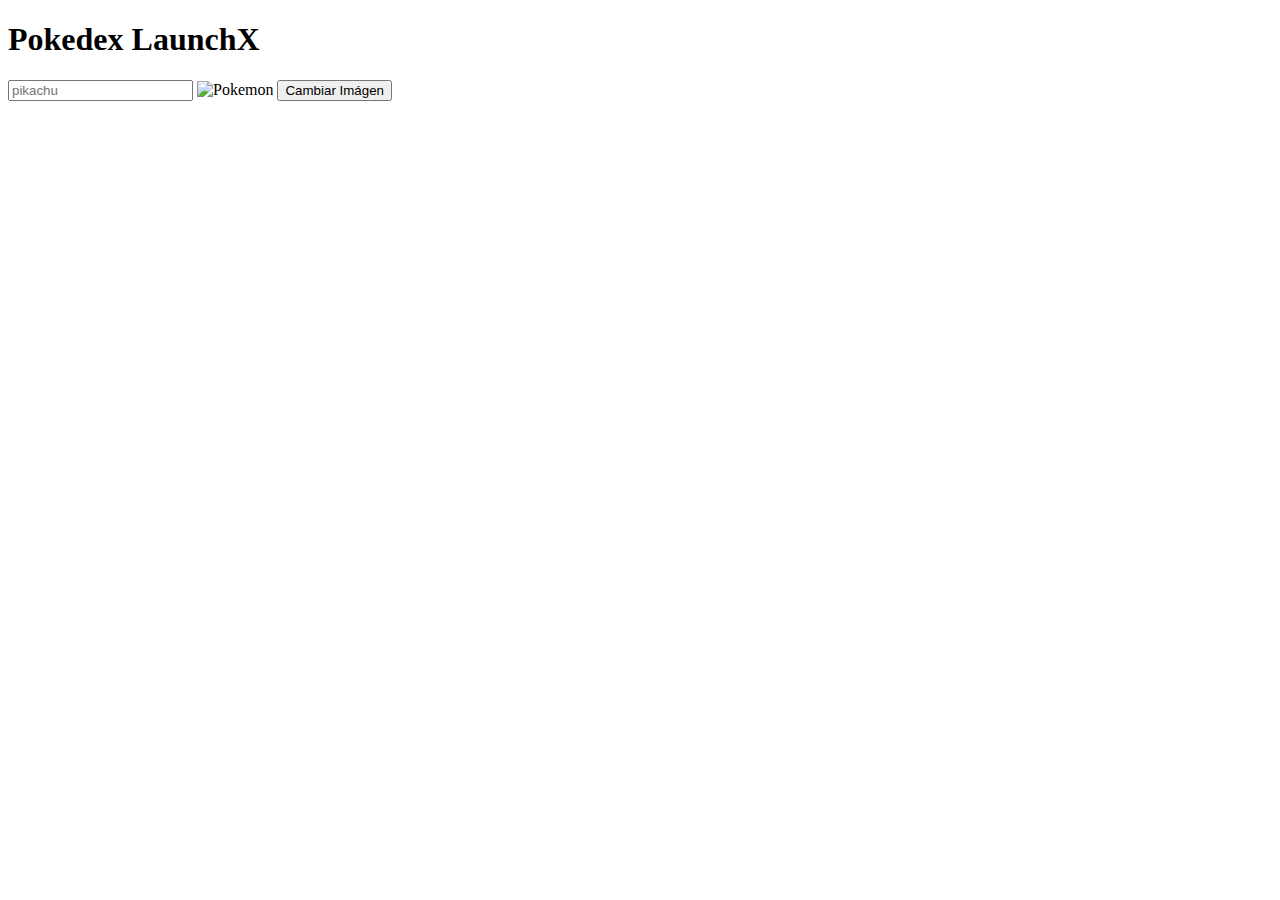
==== 04 JS/index.html @ c8ca352a "Create pokedex js project" ====
<!DOCTYPE html>
<html lang="en">
<head>
    <meta charset="UTF-8">
    <meta http-equiv="X-UA-Compatible" content="IE=edge">
    <meta name="viewport" content="width=device-width, initial-scale=1.0">
    <title>Pokedex LaunchX</title>
    <link rel="stylesheet" href="./poledex.css">
    
</head>
<body>
    <h1>Pokedex LaunchX</h1>
    <input type="text" placeholder="pikachu" id="pokeName" name="pokeName">
    <img src="./pokeball.png" alt="Pokemon" id="pokeImg" width="150px">
    <button onclick="fetchPokemon()">Cambiar Imágen</button>
</body>
<footer>
    <script src="./4.-pokedex.js"></script>
</footer>
</html>
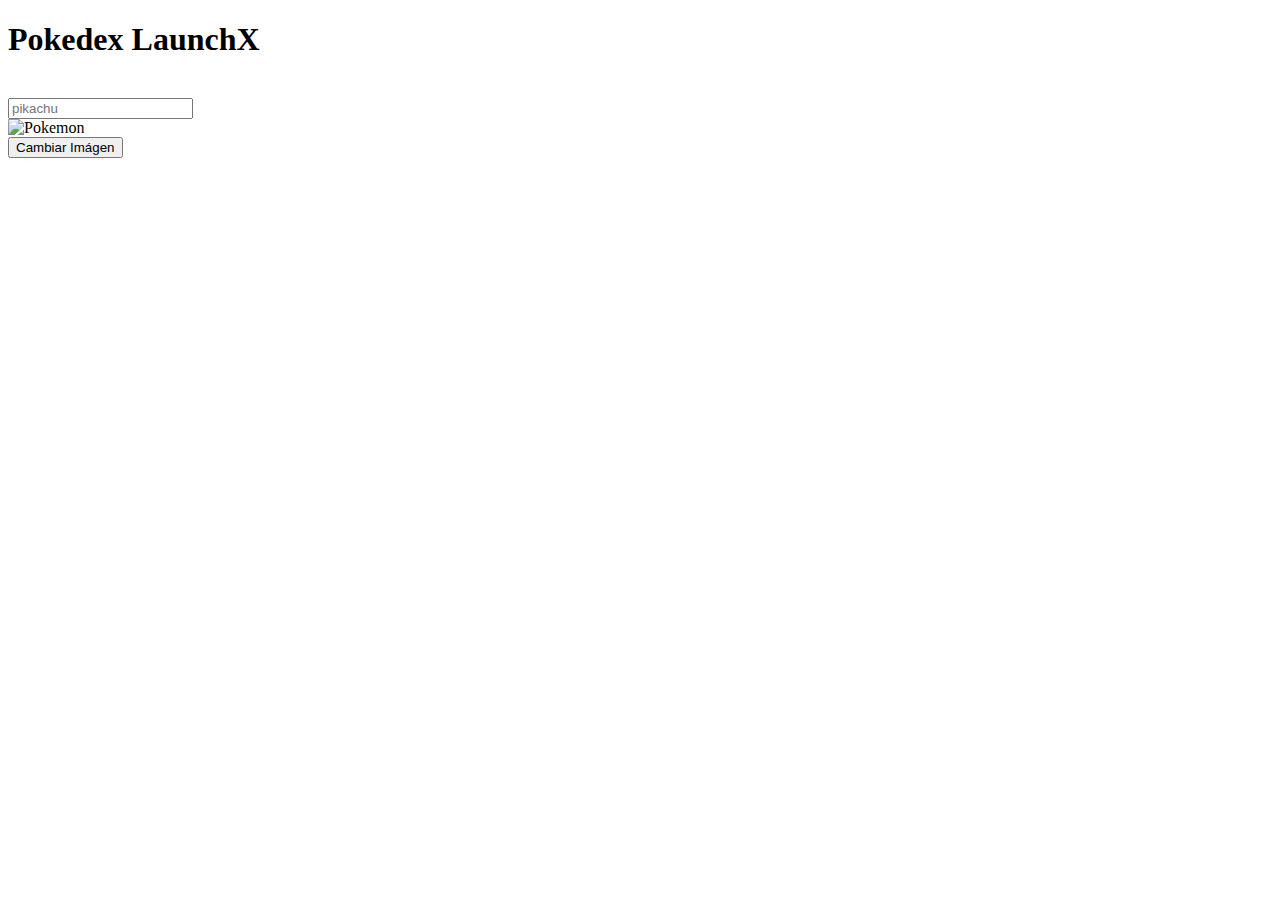
==== commit 0c40bd4f: "fix names" ====
--- a/04 JS/index.html
+++ b/04 JS/index.html
@@ -5,16 +5,16 @@
     <meta http-equiv="X-UA-Compatible" content="IE=edge">
     <meta name="viewport" content="width=device-width, initial-scale=1.0">
     <title>Pokedex LaunchX</title>
-    <link rel="stylesheet" href="./poledex.css">
+    <link rel="stylesheet" href="Styles/main.css">
     
 </head>
 <body>
-    <h1>Pokedex LaunchX</h1>
-    <input type="text" placeholder="pikachu" id="pokeName" name="pokeName">
-    <img src="./pokeball.png" alt="Pokemon" id="pokeImg" width="150px">
+    <h1>Pokedex LaunchX</h1> <br>
+    <input type="text" placeholder="pikachu" id="pokeName" name="pokeName"><br>
+    <img src="./pokeball.png" alt="Pokemon" id="pokeImg" width="150px"><br>
     <button onclick="fetchPokemon()">Cambiar Imágen</button>
 </body>
 <footer>
-    <script src="./4.-pokedex.js"></script>
+    <script src="Scripts/pokedex.js"></script>
 </footer>
 </html>--- a/04 JS/Styles/main.css
+++ b/04 JS/Styles/main.css
@@ -0,0 +1,4 @@
+body {
+  background-color: #fff;
+}
+/*# sourceMappingURL=main.css.map */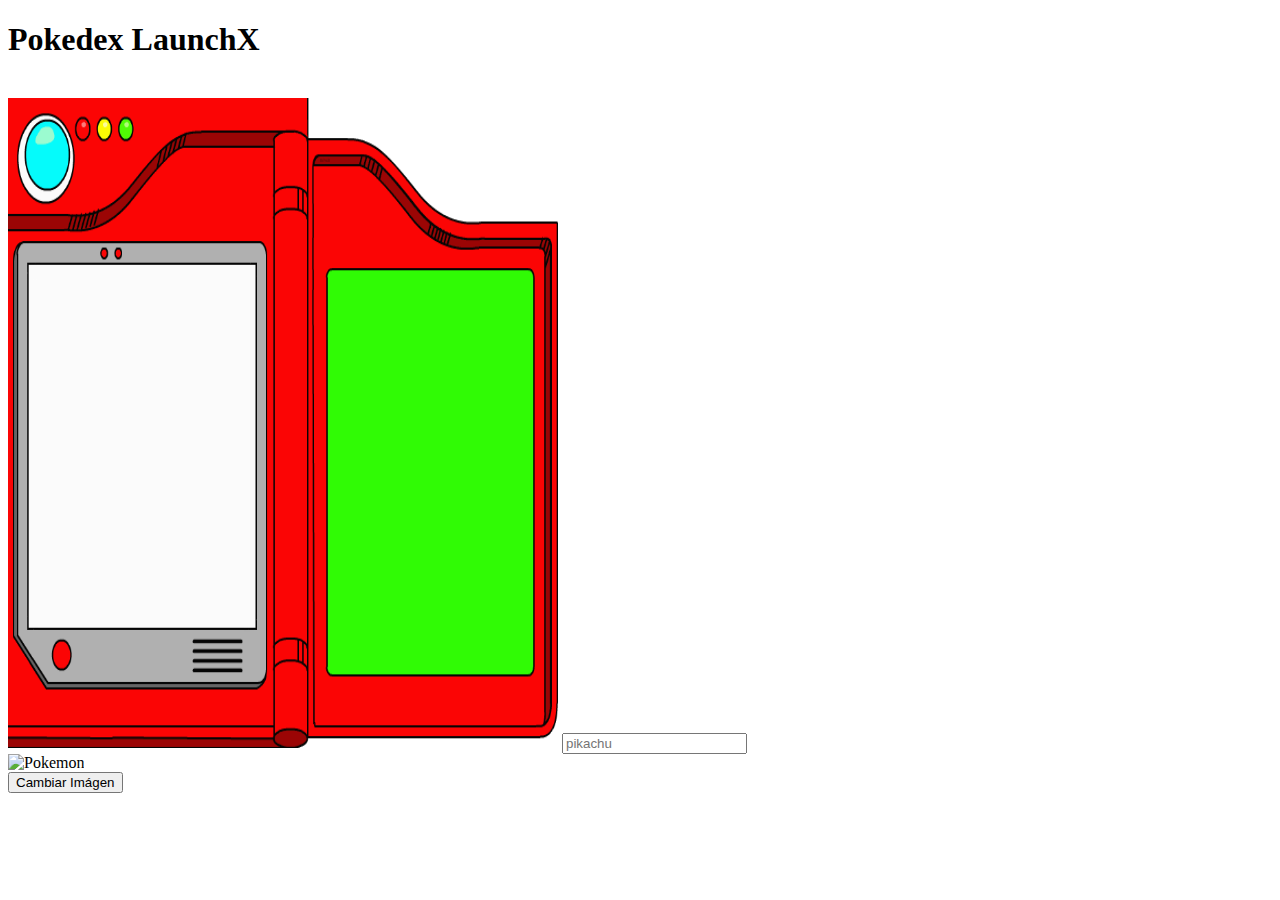
==== commit 638707ed: "add image pokedex" ====
--- a/04 JS/index.html
+++ b/04 JS/index.html
@@ -10,6 +10,7 @@
 </head>
 <body>
     <h1>Pokedex LaunchX</h1> <br>
+    <img src="/04 JS/Images/Pokedex.png" alt="pokedex" width="550" height="650">
     <input type="text" placeholder="pikachu" id="pokeName" name="pokeName"><br>
     <img src="./pokeball.png" alt="Pokemon" id="pokeImg" width="150px"><br>
     <button onclick="fetchPokemon()">Cambiar Imágen</button>
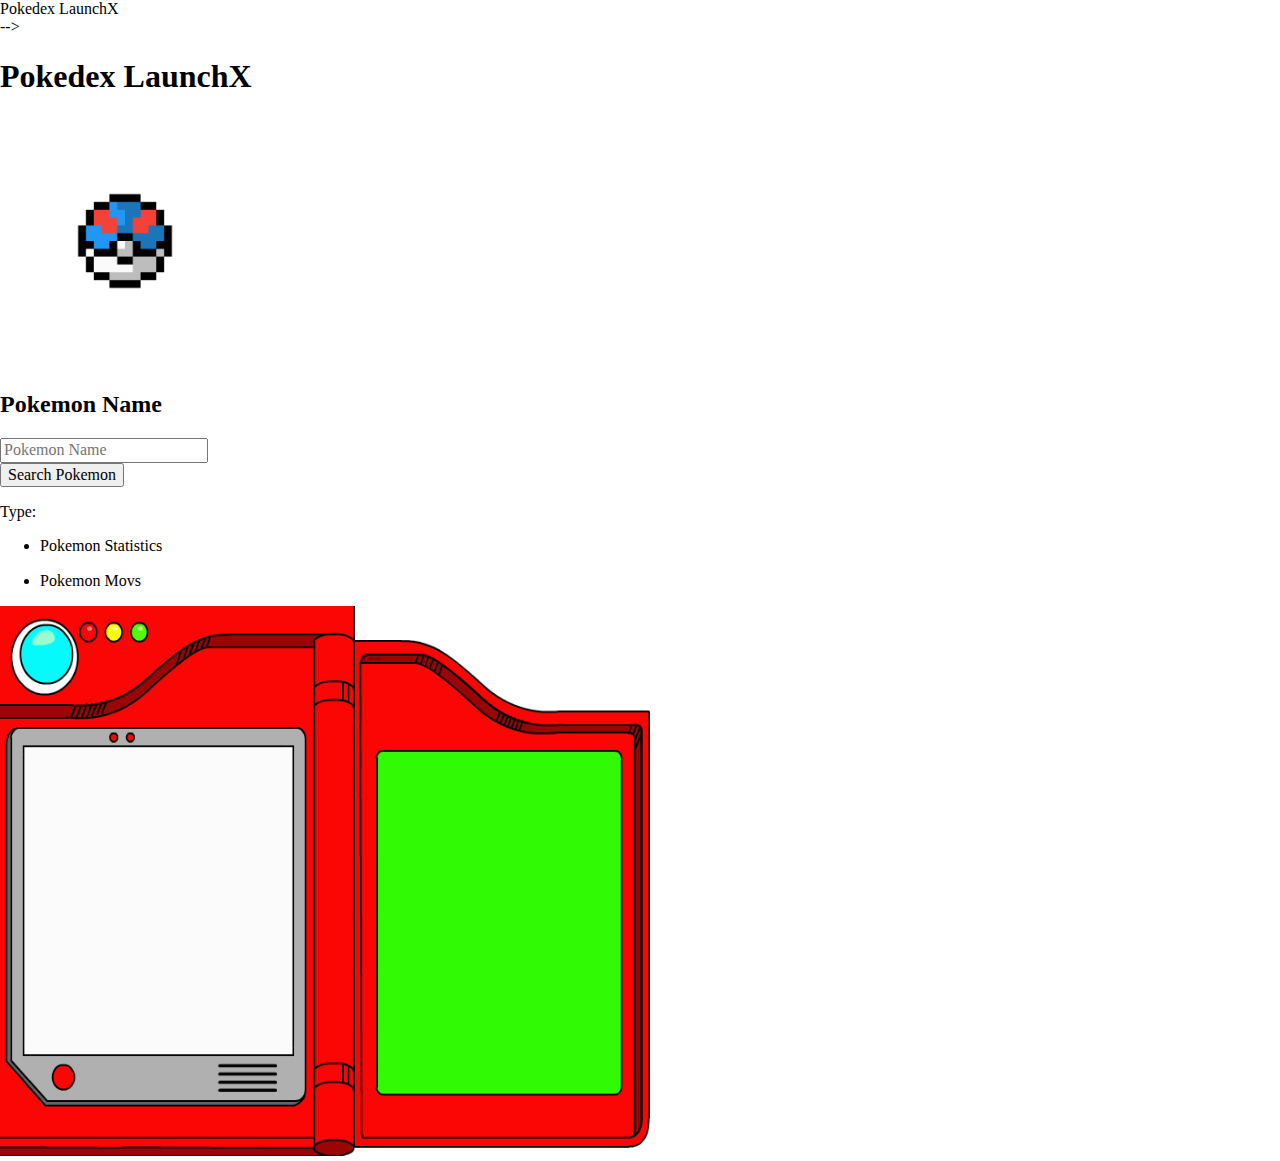
==== commit ffd3860a: "Update index.html" ====
--- a/04 JS/index.html
+++ b/04 JS/index.html
@@ -5,17 +5,50 @@
     <meta http-equiv="X-UA-Compatible" content="IE=edge">
     <meta name="viewport" content="width=device-width, initial-scale=1.0">
     <title>Pokedex LaunchX</title>
+    <link rel="shortcut icon" href="/04 JS/Images/icon.png" type="image/x-icon">
+    <link rel="preconnect" href="https://fonts.googleapis.com">
+    <link rel="preconnect" href="https://fonts.gstatic.com" crossorigin>
+    <link href="https://fonts.googleapis.com/css2?family=Francois+One&display=swap" rel="stylesheet">
+    <link rel="stylesheet" href="Styles/normalize.css">
     <link rel="stylesheet" href="Styles/main.css">
     
 </head>
 <body>
-    <h1>Pokedex LaunchX</h1> <br>
-    <img src="/04 JS/Images/Pokedex.png" alt="pokedex" width="550" height="650">
-    <input type="text" placeholder="pikachu" id="pokeName" name="pokeName"><br>
-    <img src="./pokeball.png" alt="Pokemon" id="pokeImg" width="150px"><br>
-    <button onclick="fetchPokemon()">Cambiar Imágen</button>
-</body>
+    <nav class="nav">
+        Pokedex LaunchX
+    </nav>
+    <main class="flex">-->
+    
+        <article class="card" >
+            <div class="card-content">
+                <div class="card-left">
+                    <h1 class="card-header">Pokedex LaunchX</h1>
+                    <img class="poke-img" src="/04 JS/Images/pokeball.gif" alt="Pokemon" id="pokeImg" width="250px">
+                    <h2 class="poke-name" id="poke-name">Pokemon Name</h2>
+                    <input type="text" placeholder="Pokemon Name" id="pokeName" name="pokeName"><br>
+                    <button onclick="fetchPokemon()">Search Pokemon</button>
+                </div>
+                <div class="card-right">
+                    <p class="poke-type" id="poke-type"><Span>Type: </Span></p>
+                    <ul class="poke-stats">
+                        <li class="stats-item">
+                            Pokemon Statistics
+                        </li>
+                    </ul>
+                    <ul class="poke-movs">
+                        <li class="movs-item">
+                        Pokemon Movs 
+                        </li>
+                    </ul>
+                </div>
+            </div>
+            <img class="podedex" src="/04 JS/Images/Pokedex.png" alt="pokedex" width="650" height="550">
+        </article>
+    
+</main>
 <footer>
     <script src="Scripts/pokedex.js"></script>
 </footer>
+</body>
+
 </html>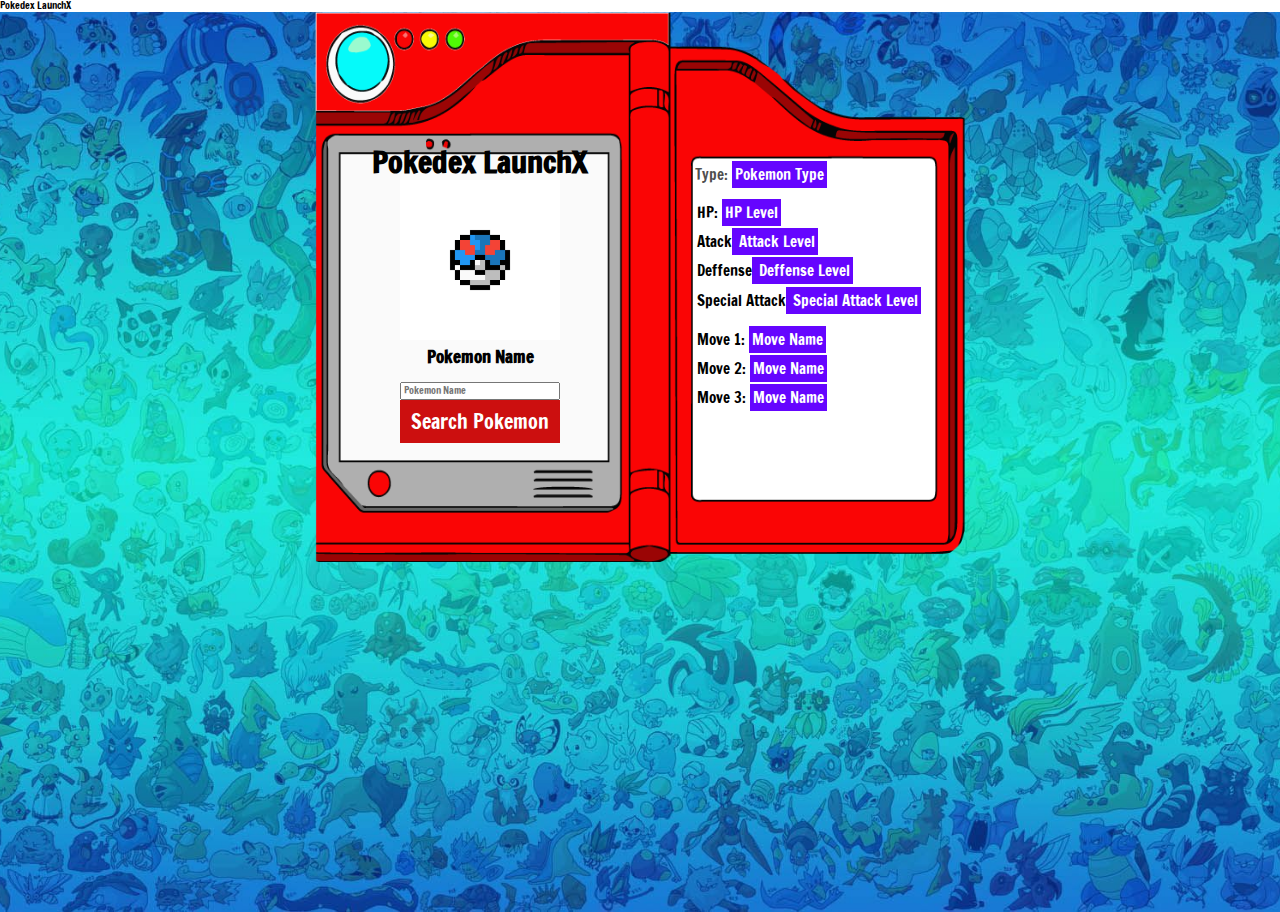
==== commit f858abe3: "Update code" ====
--- a/04 JS/index.html
+++ b/04 JS/index.html
@@ -17,7 +17,7 @@
     <nav class="nav">
         Pokedex LaunchX
     </nav>
-    <main class="flex">-->
+    <main class="flex">
     
         <article class="card" >
             <div class="card-content">
@@ -29,20 +29,35 @@
                     <button onclick="fetchPokemon()">Search Pokemon</button>
                 </div>
                 <div class="card-right">
-                    <p class="poke-type" id="poke-type"><Span>Type: </Span></p>
+                    <p class="poke-type" id="poke-type">Type: <span> Pokemon Type</span></p>
                     <ul class="poke-stats">
-                        <li class="stats-item">
-                            Pokemon Statistics
+                        <li class="stats-item" id="hp">
+                            HP: <span> HP Level </span>
+                        </li>
+                        <li class="stats-item" id="ataque">
+                            Atack<span> Attack Level </span>
+                        </li>
+                        <li class="stats-item" id="defensa">
+                            Deffense<span> Deffense Level</span>
+                        </li>
+                        <li class="stats-item" id="especial">
+                            Special Attack<span> Special Attack Level </span>
                         </li>
                     </ul>
                     <ul class="poke-movs">
-                        <li class="movs-item">
-                        Pokemon Movs 
+                        <li class="movs-item" id="mov1">
+                            Move 1: <span> Move Name </span>
+                        </li>
+                        <li class="movs-item" id="mov2">
+                            Move 2: <span> Move Name </span> 
+                        </li>
+                        <li class="movs-item" id="mov3">
+                            Move 3: <span> Move Name </span> 
                         </li>
                     </ul>
                 </div>
             </div>
-            <img class="podedex" src="/04 JS/Images/Pokedex.png" alt="pokedex" width="650" height="550">
+            <img class="podedex" src="/04 JS/Images/Pokedex1.png" alt="pokedex" width="650" height="550">
         </article>
     
 </main>
--- a/04 JS/Styles/main.css
+++ b/04 JS/Styles/main.css
@@ -1,4 +1,144 @@
+html {
+  -webkit-box-sizing: border-box;
+          box-sizing: border-box;
+  font-size: 62.5%;
+}
+
+*, *:before, *:after {
+  -webkit-box-sizing: inherit;
+          box-sizing: inherit;
+}
+
+h2, h3, h4, p, span {
+  text-transform: capitalize;
+}
+
 body {
   background-color: #fff;
+  font-family: 'Francois One', sans-serif;
+}
+
+.flex {
+  display: -webkit-box;
+  display: -ms-flexbox;
+  display: flex;
+  -webkit-box-pack: center;
+      -ms-flex-pack: center;
+          justify-content: center;
+  -ms-flex-line-pack: center;
+      align-content: center;
+  height: 100vh;
+  background-image: url("/04 JS/Images/background.jpg");
+  background-repeat: repeat;
+  background-position: center;
+  background-size: cover;
+}
+
+.card {
+  position: absolute;
+  overflow: hidden;
+  width: 650px;
+  height: 550px;
+}
+
+.card .pokedex {
+  position: relative;
+  width: 100%;
+}
+
+.card .card-content {
+  position: absolute;
+  display: -webkit-box;
+  display: -ms-flexbox;
+  display: flex;
+  -webkit-box-align: center;
+      -ms-flex-align: center;
+          align-items: center;
+  -ms-flex-line-pack: center;
+      align-content: center;
+  width: 100%;
+  height: 100%;
+  padding: 5px 5px;
+}
+
+.card .card-content .card-left {
+  -webkit-box-flex: 1;
+      -ms-flex: 1;
+          flex: 1;
+  -webkit-box-align: center;
+      -ms-flex-align: center;
+          align-items: center;
+  -ms-flex-line-pack: center;
+      align-content: center;
+}
+
+.card .card-content .card-left h1 {
+  font-size: 3rem;
+  text-align: center;
+  margin: 15px 0px 0px;
+}
+
+.card .card-content .card-left h2 {
+  text-transform: capitalize;
+  text-align: center;
+  margin: 5px 0px 15px;
+  font-size: 1.7rem;
+}
+
+.card .card-content .card-left img {
+  width: 160px;
+  height: 160px;
+  margin-left: 25%;
+  padding: 0px 0px;
+}
+
+.card .card-content .card-left input {
+  margin-left: 25%;
+  width: 50%;
+}
+
+.card .card-content .card-left button {
+  background-color: #cc0f0f;
+  border: none;
+  color: white;
+  padding: 10px;
+  cursor: pointer;
+  width: 50%;
+  margin-left: 25%;
+  font-size: 2rem;
+}
+
+.card .card-content .card-right {
+  -webkit-box-flex: 1;
+      -ms-flex: 1;
+          flex: 1;
+  -ms-flex-line-pack: center;
+      align-content: center;
+  -webkit-box-align: center;
+      -ms-flex-align: center;
+          align-items: center;
+}
+
+.card .card-content .card-right li {
+  padding: 6px 7px;
+  list-style: none;
+  color: whithe;
+  font-size: 1.5rem;
+}
+
+.card .card-content .card-right ul {
+  padding: 0px 0px 0px 50px;
+}
+
+.card .card-content .card-right p {
+  padding: 0px 0px 0px 55px;
+  color: rgba(0, 0, 0, 0.7);
+  font-size: 1.5rem;
+}
+
+.card .card-content .card-right span {
+  background-color: #6505ff;
+  color: white;
+  padding: 3px 3px;
 }
 /*# sourceMappingURL=main.css.map */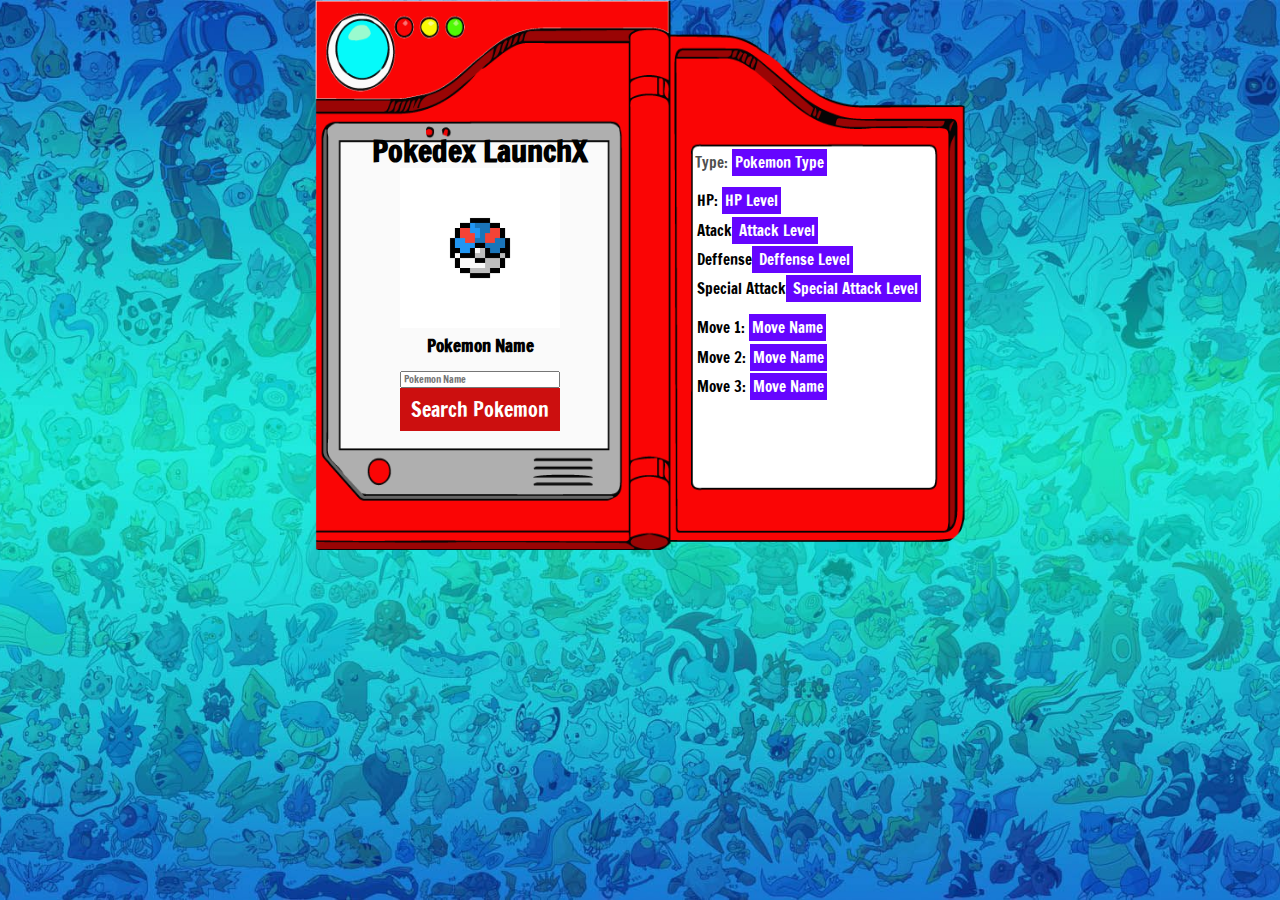
==== commit 49aab5c3: "Update index.html" ====
--- a/04 JS/index.html
+++ b/04 JS/index.html
@@ -14,9 +14,9 @@
     
 </head>
 <body>
-    <nav class="nav">
+    <!--<nav class="nav">
         Pokedex LaunchX
-    </nav>
+    </nav>-->
     <main class="flex">
     
         <article class="card" >
